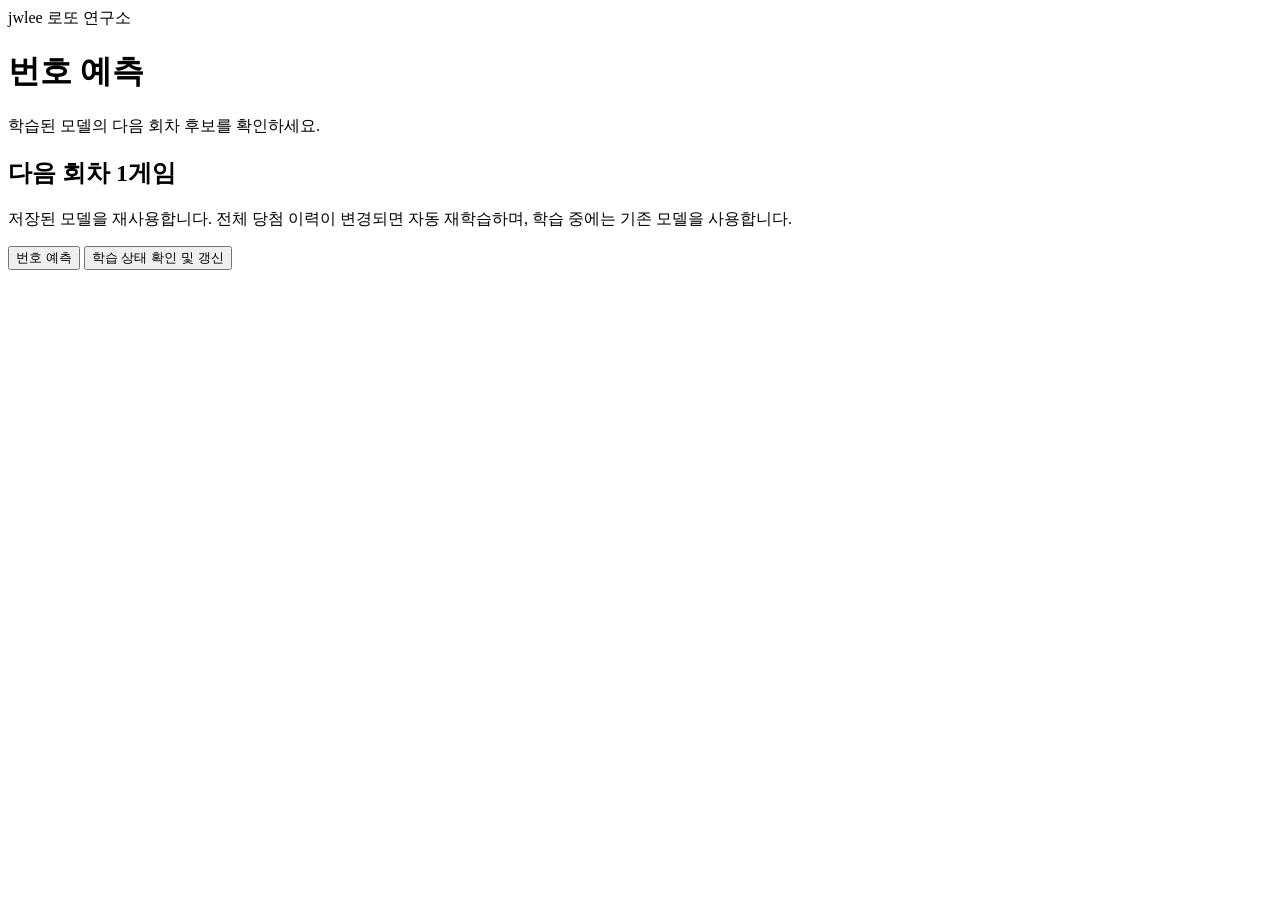
==== src/main/resources/templates/prediction.html @ 0ae66cee "고도화 작업중" ====
<!DOCTYPE html>
<html lang="ko" xmlns:th="http://www.thymeleaf.org">
<head>
    <meta charset="UTF-8">
    <meta name="viewport" content="width=device-width, initial-scale=1">
    <title>번호 예측 · jwlee 로또 연구소</title>
    <link rel="stylesheet" href="/css/lotto-sheet.css" th:href="@{/css/lotto-sheet.css}">
    <link rel="stylesheet" href="/css/sidebar.css" th:href="@{/css/sidebar.css}">
    <script defer src="/js/sidebar.js" th:src="@{/js/sidebar.js}"></script>
    <script defer src="/js/lotto-sheet.js" th:src="@{/js/lotto-sheet.js}"></script>
    <script defer src="/js/prediction.js" th:src="@{/js/prediction.js}"></script>
</head>
<body>
<th:block th:replace="~{fragments/navigation :: sidebar('prediction')}"></th:block>
<div class="app-content">
<main id="main-content" tabindex="-1">
<header><span class="eyebrow">jwlee 로또 연구소</span><h1>번호 예측</h1><p>학습된 모델의 다음 회차 후보를 확인하세요.</p></header>
    <section class="experiment-panel" aria-labelledby="prediction-title">
        <h2 id="prediction-title">다음 회차 1게임</h2>
        <p>저장된 모델을 재사용합니다. 전체 당첨 이력이 변경되면 자동 재학습하며, 학습 중에는 기존 모델을 사용합니다.</p>
        <div id="model-controls" th:attr="data-url=@{/api/lotto/pattern}" data-url="/api/lotto/pattern">
            <button id="predict-button" type="button">번호 예측</button>
            <button id="train-button" type="button">학습 상태 확인 및 갱신</button>
        </div>
        <p id="model-status" role="status" aria-live="polite"></p>
        <div id="prediction-results" class="sheets"></div>
    </section>
</main>
</div>
</body>
</html>
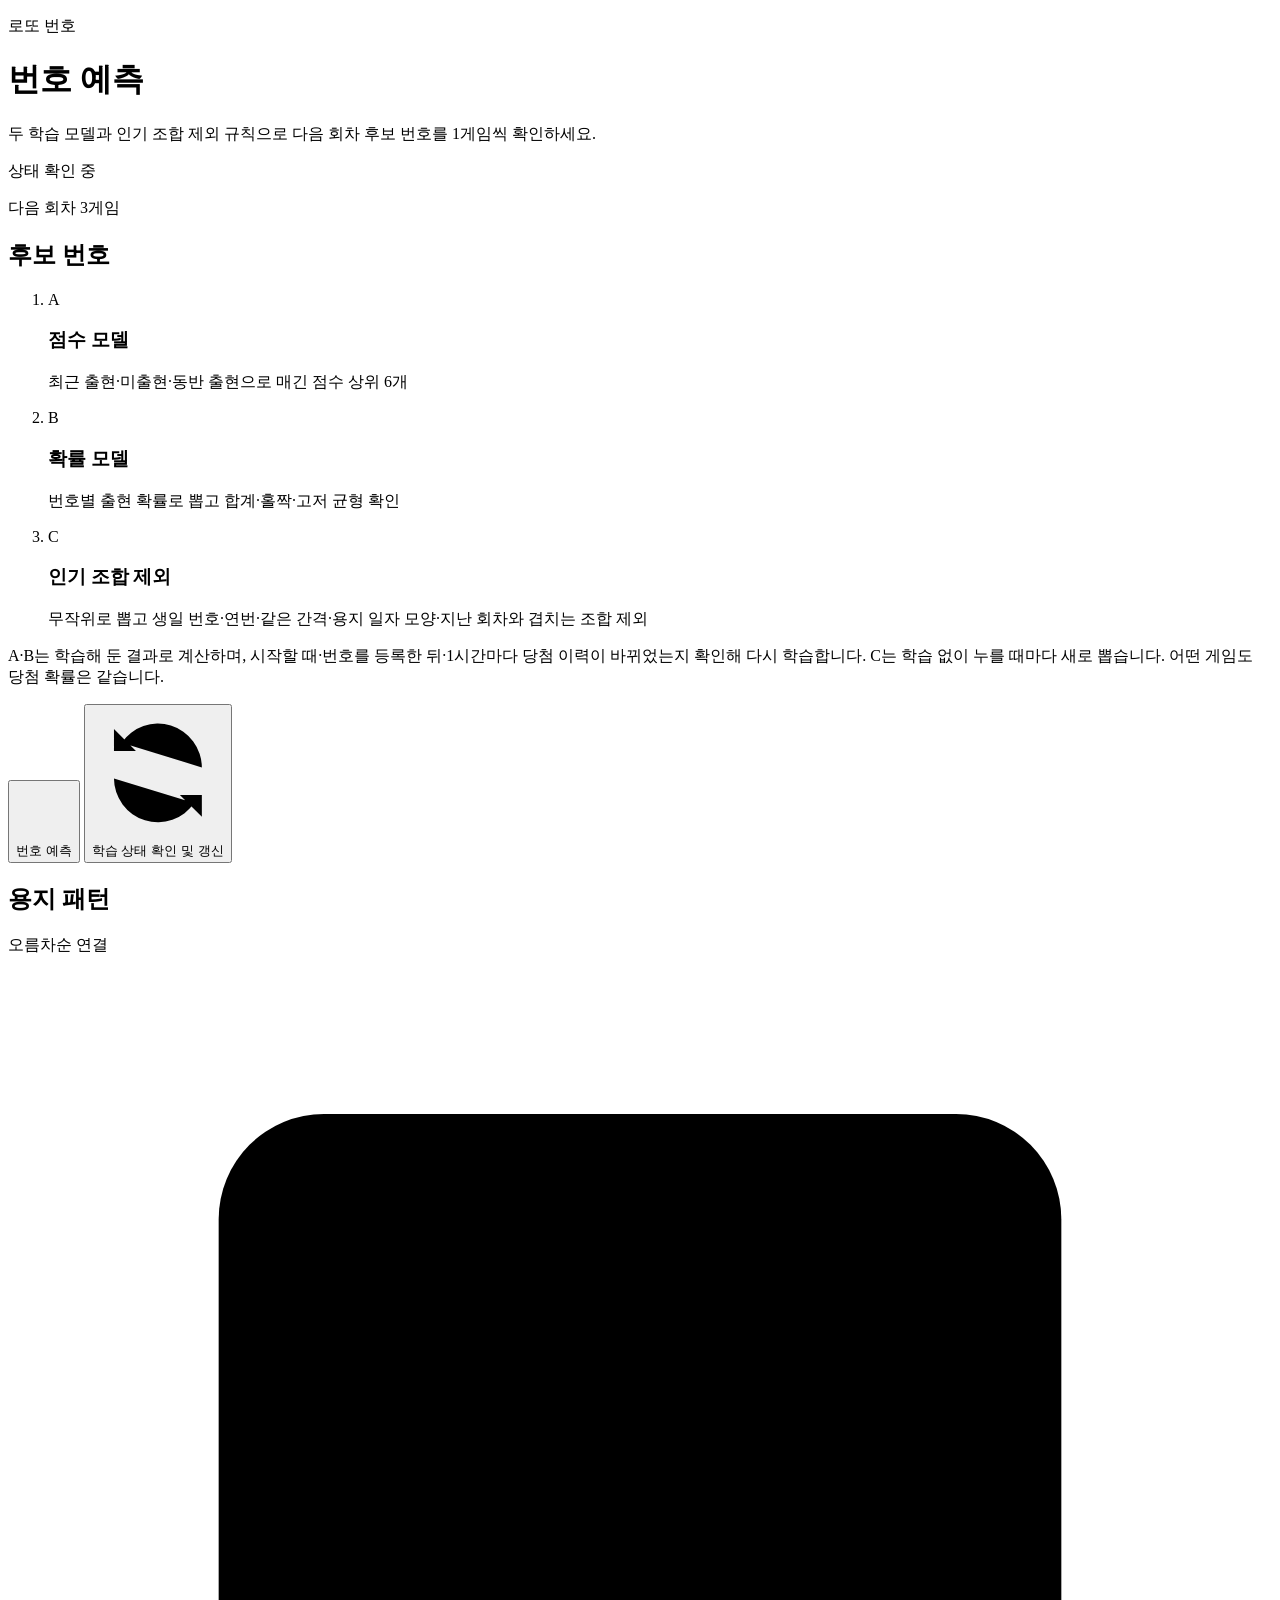
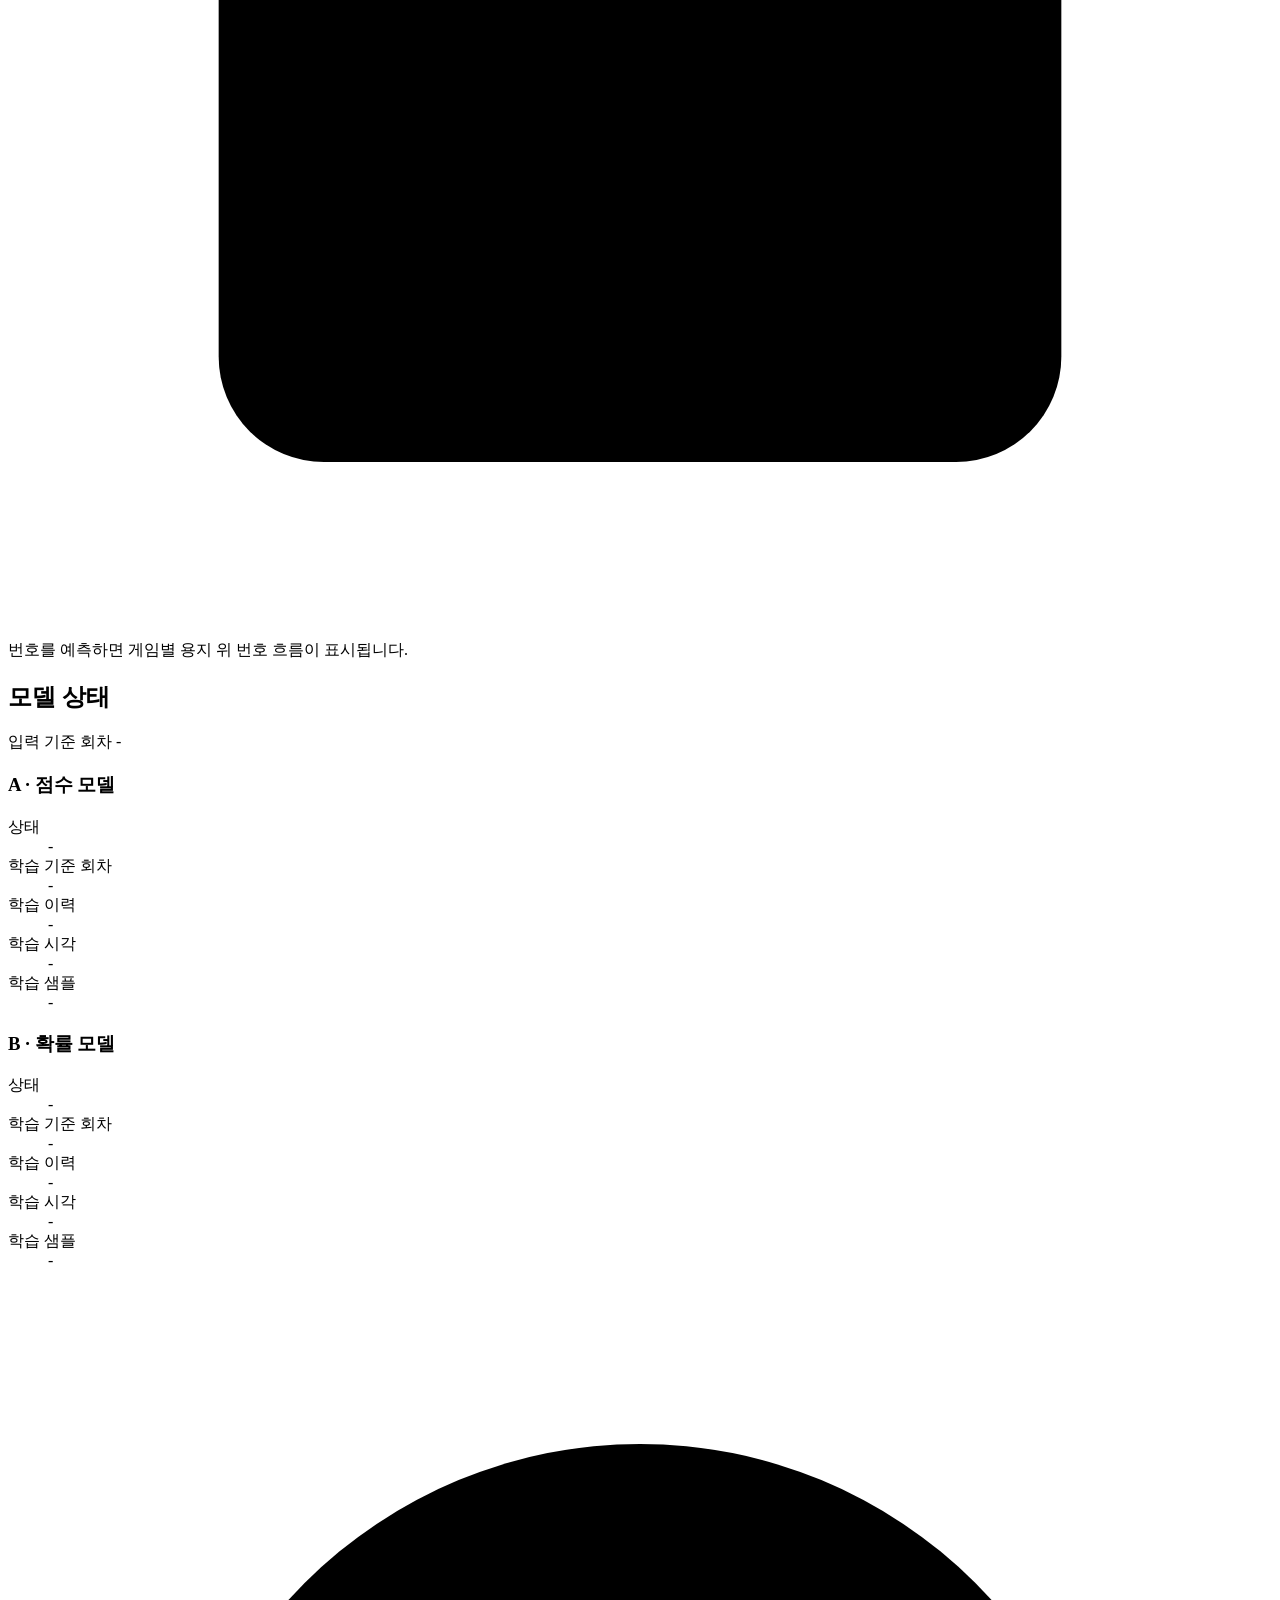
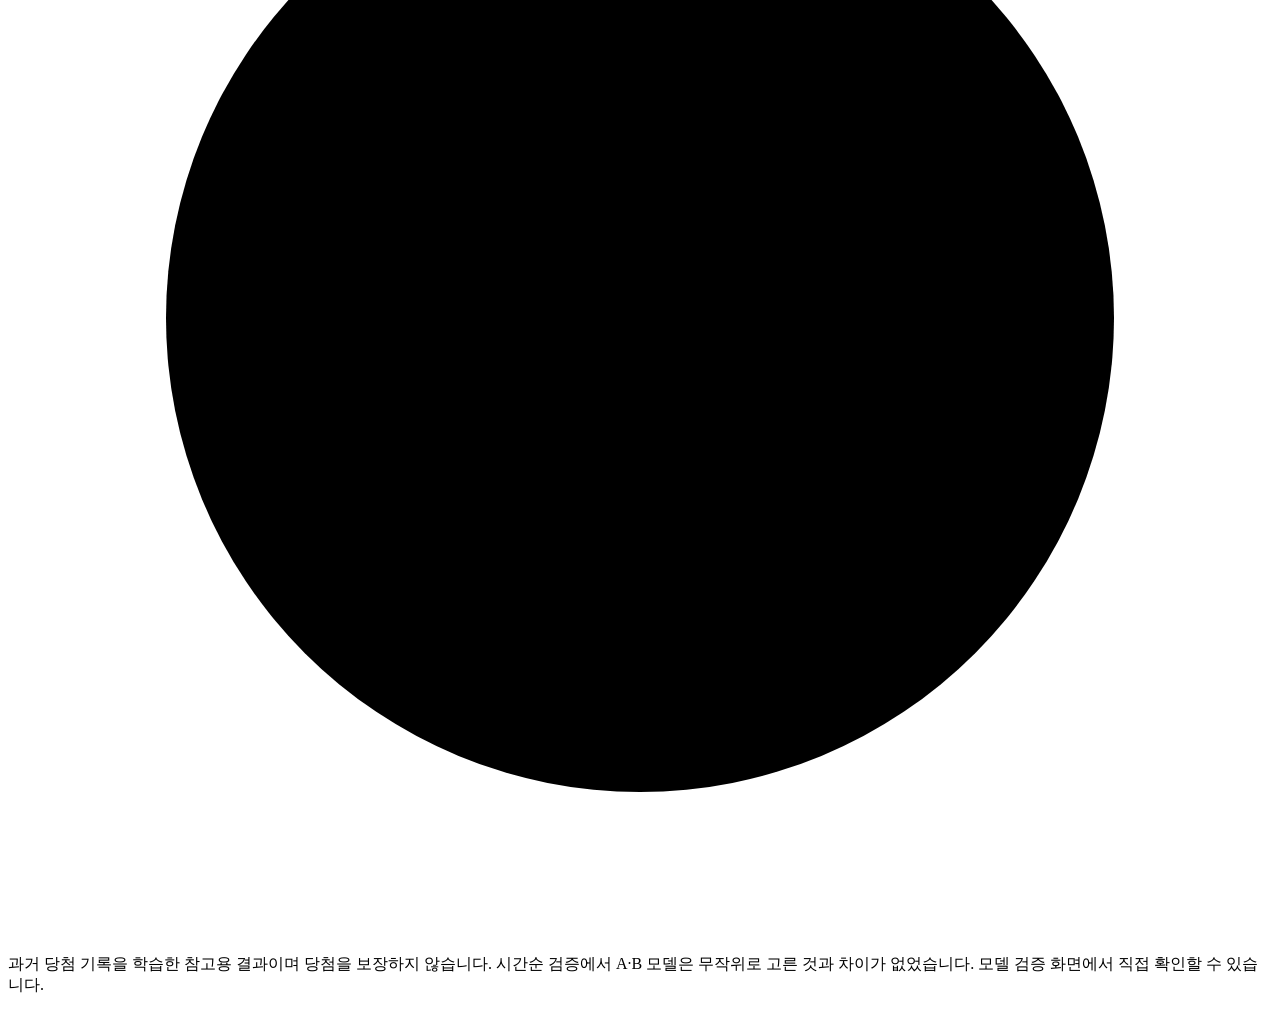
==== commit 5f846e30: "UI 개선 A,B,C 모델로 1게임씩 번호생성 추가" ====
--- a/src/main/resources/templates/prediction.html
+++ b/src/main/resources/templates/prediction.html
@@ -1,30 +1,100 @@
 <!DOCTYPE html>
 <html lang="ko" xmlns:th="http://www.thymeleaf.org">
-<head>
-    <meta charset="UTF-8">
-    <meta name="viewport" content="width=device-width, initial-scale=1">
+<head th:replace="~{fragments/head :: head(~{::title}, ~{}, ~{::script})}">
     <title>번호 예측 · jwlee 로또 연구소</title>
-    <link rel="stylesheet" href="/css/lotto-sheet.css" th:href="@{/css/lotto-sheet.css}">
-    <link rel="stylesheet" href="/css/sidebar.css" th:href="@{/css/sidebar.css}">
-    <script defer src="/js/sidebar.js" th:src="@{/js/sidebar.js}"></script>
-    <script defer src="/js/lotto-sheet.js" th:src="@{/js/lotto-sheet.js}"></script>
-    <script defer src="/js/prediction.js" th:src="@{/js/prediction.js}"></script>
+    <script defer th:src="@{/js/prediction.js}"></script>
 </head>
 <body>
 <th:block th:replace="~{fragments/navigation :: sidebar('prediction')}"></th:block>
 <div class="app-content">
-<main id="main-content" tabindex="-1">
-<header><span class="eyebrow">jwlee 로또 연구소</span><h1>번호 예측</h1><p>학습된 모델의 다음 회차 후보를 확인하세요.</p></header>
-    <section class="experiment-panel" aria-labelledby="prediction-title">
-        <h2 id="prediction-title">다음 회차 1게임</h2>
-        <p>저장된 모델을 재사용합니다. 전체 당첨 이력이 변경되면 자동 재학습하며, 학습 중에는 기존 모델을 사용합니다.</p>
-        <div id="model-controls" th:attr="data-url=@{/api/lotto/pattern}" data-url="/api/lotto/pattern">
-            <button id="predict-button" type="button">번호 예측</button>
-            <button id="train-button" type="button">학습 상태 확인 및 갱신</button>
+<main id="main-content" class="page" tabindex="-1">
+    <header class="page-header">
+        <div>
+            <p class="page-eyebrow">로또 번호</p>
+            <h1 class="page-title">번호 예측</h1>
+            <p class="page-description">두 학습 모델과 인기 조합 제외 규칙으로 다음 회차 후보 번호를 1게임씩 확인하세요.</p>
         </div>
-        <p id="model-status" role="status" aria-live="polite"></p>
-        <div id="prediction-results" class="sheets"></div>
-    </section>
+        <div class="page-actions"><span id="model-badge" class="badge">상태 확인 중</span></div>
+    </header>
+
+    <div id="model-controls" class="prediction-layout" th:attr="data-url=@{/api/lotto/prediction}">
+        <section class="panel prediction-hero" aria-labelledby="prediction-label">
+            <div class="hero-body">
+                <div class="hero-result" aria-live="polite">
+                    <p id="prediction-label" class="hero-label">다음 회차 3게임</p>
+                    <h2 id="prediction-draw" class="hero-draw">후보 번호</h2>
+                    <ol class="game-list">
+                        <li id="game-pattern" class="game-row">
+                            <div class="game-head">
+                                <span class="game-tag" aria-hidden="true">A</span>
+                                <div><h3 class="game-name">점수 모델</h3><p class="game-desc">최근 출현·미출현·동반 출현으로 매긴 점수 상위 6개</p></div>
+                            </div>
+                            <div class="ball-row ball-row-lg" data-field="balls"></div>
+                            <p class="game-meta" data-field="meta"></p>
+                        </li>
+                        <li id="game-probability" class="game-row">
+                            <div class="game-head">
+                                <span class="game-tag" aria-hidden="true">B</span>
+                                <div><h3 class="game-name">확률 모델</h3><p class="game-desc">번호별 출현 확률로 뽑고 합계·홀짝·고저 균형 확인</p></div>
+                            </div>
+                            <div class="ball-row ball-row-lg" data-field="balls"></div>
+                            <p class="game-meta" data-field="meta"></p>
+                        </li>
+                        <li id="game-unpopular" class="game-row">
+                            <div class="game-head">
+                                <span class="game-tag" aria-hidden="true">C</span>
+                                <div><h3 class="game-name">인기 조합 제외</h3><p class="game-desc">무작위로 뽑고 생일 번호·연번·같은 간격·용지 일자 모양·지난 회차와 겹치는 조합 제외</p></div>
+                            </div>
+                            <div class="ball-row ball-row-lg" data-field="balls"></div>
+                            <p class="game-meta" data-field="meta"></p>
+                        </li>
+                    </ol>
+                    <p class="hero-meta">A·B는 학습해 둔 결과로 계산하며, 시작할 때·번호를 등록한 뒤·1시간마다 당첨 이력이 바뀌었는지 확인해 다시 학습합니다. C는 학습 없이 누를 때마다 새로 뽑습니다. 어떤 게임도 당첨 확률은 같습니다.</p>
+                </div>
+                <div class="button-row">
+                    <button id="predict-button" class="btn btn-primary btn-lg" type="button"><svg viewBox="0 0 24 24" aria-hidden="true"><path d="M12 3v4M12 17v4M3 12h4M17 12h4M6.3 6.3l2.8 2.8M14.9 14.9l2.8 2.8M6.3 17.7l2.8-2.8M14.9 9.1l2.8-2.8"/></svg>번호 예측</button>
+                    <button id="train-button" class="btn btn-secondary btn-lg" type="button"><svg viewBox="0 0 24 24" aria-hidden="true"><path d="M20 11a8 8 0 0 0-14.6-4.5M4 4v4h4M4 13a8 8 0 0 0 14.6 4.5M20 20v-4h-4"/></svg>학습 상태 확인 및 갱신</button>
+                </div>
+            </div>
+        </section>
+
+        <section class="panel prediction-sheet" aria-labelledby="sheet-title">
+            <div class="panel-header"><h2 id="sheet-title" class="panel-title">용지 패턴</h2><span class="panel-subtitle">오름차순 연결</span></div>
+            <div id="prediction-results" class="panel-body sheet-stack">
+                <div class="empty-state"><svg viewBox="0 0 24 24" aria-hidden="true"><rect x="4" y="3" width="16" height="18" rx="2"/><path d="M8 8h8M8 12h8M8 16h5"/></svg><p>번호를 예측하면 게임별 용지 위 번호 흐름이 표시됩니다.</p></div>
+            </div>
+        </section>
+
+        <section class="panel model-panel" aria-labelledby="model-title">
+            <div class="panel-header"><h2 id="model-title" class="panel-title">모델 상태</h2><span id="input-base" class="panel-subtitle">입력 기준 회차 -</span></div>
+            <div class="panel-body model-groups">
+                <section id="status-pattern" class="model-group" aria-labelledby="status-pattern-title">
+                    <h3 id="status-pattern-title" class="model-group-title">A · 점수 모델</h3>
+                    <dl class="detail-list">
+                        <div><dt>상태</dt><dd data-field="state">-</dd></div>
+                        <div><dt>학습 기준 회차</dt><dd data-field="trained-base">-</dd></div>
+                        <div><dt>학습 이력</dt><dd data-field="history-count">-</dd></div>
+                        <div><dt>학습 시각</dt><dd data-field="trained-at">-</dd></div>
+                        <div><dt>학습 샘플</dt><dd data-field="samples">-</dd></div>
+                    </dl>
+                    <p class="status-text error model-error" data-field="error"></p>
+                </section>
+                <section id="status-probability" class="model-group" aria-labelledby="status-probability-title">
+                    <h3 id="status-probability-title" class="model-group-title">B · 확률 모델</h3>
+                    <dl class="detail-list">
+                        <div><dt>상태</dt><dd data-field="state">-</dd></div>
+                        <div><dt>학습 기준 회차</dt><dd data-field="trained-base">-</dd></div>
+                        <div><dt>학습 이력</dt><dd data-field="history-count">-</dd></div>
+                        <div><dt>학습 시각</dt><dd data-field="trained-at">-</dd></div>
+                        <div><dt>학습 샘플</dt><dd data-field="samples">-</dd></div>
+                    </dl>
+                    <p class="status-text error model-error" data-field="error"></p>
+                </section>
+            </div>
+        </section>
+    </div>
+
+    <p class="callout"><svg viewBox="0 0 24 24" aria-hidden="true"><circle cx="12" cy="12" r="9"/><path d="M12 11v5M12 8h.01"/></svg><span>과거 당첨 기록을 학습한 참고용 결과이며 당첨을 보장하지 않습니다. 시간순 검증에서 A·B 모델은 무작위로 고른 것과 차이가 없었습니다. 모델 검증 화면에서 직접 확인할 수 있습니다.</span></p>
 </main>
 </div>
 </body>
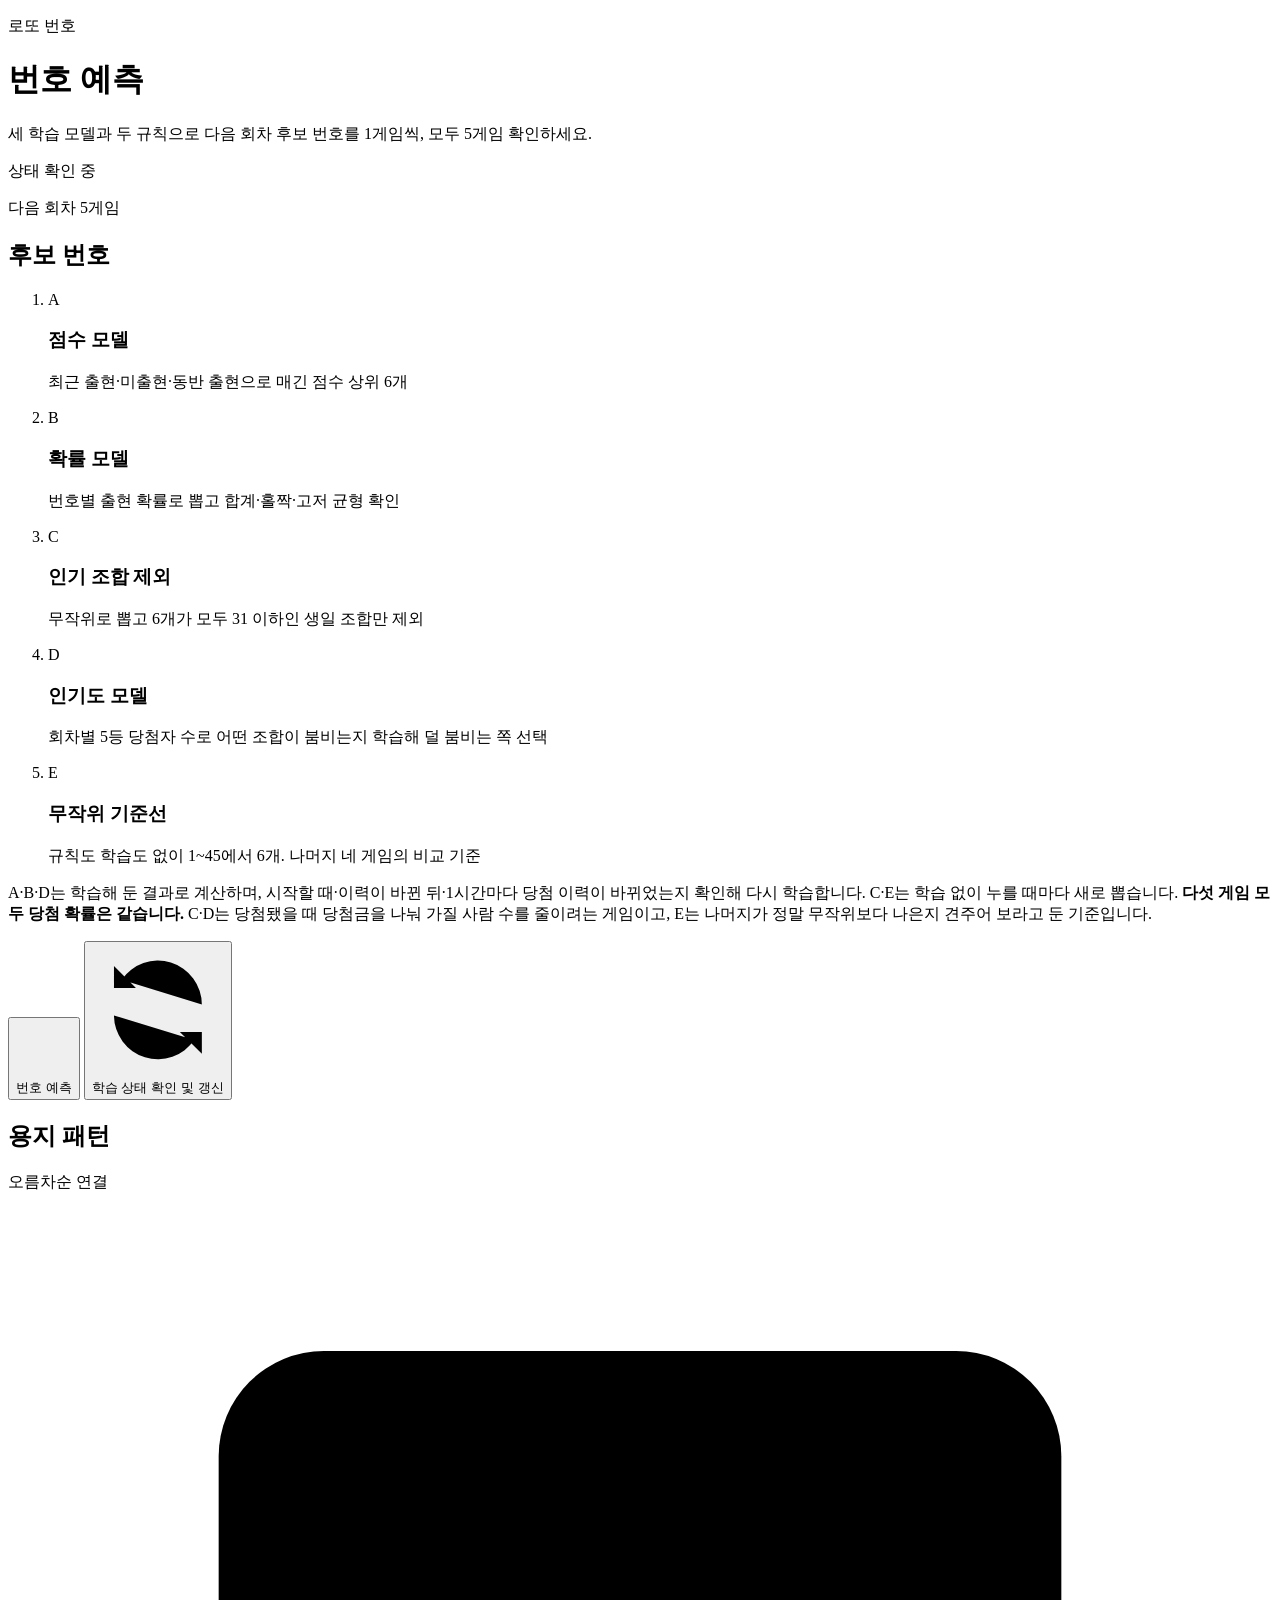
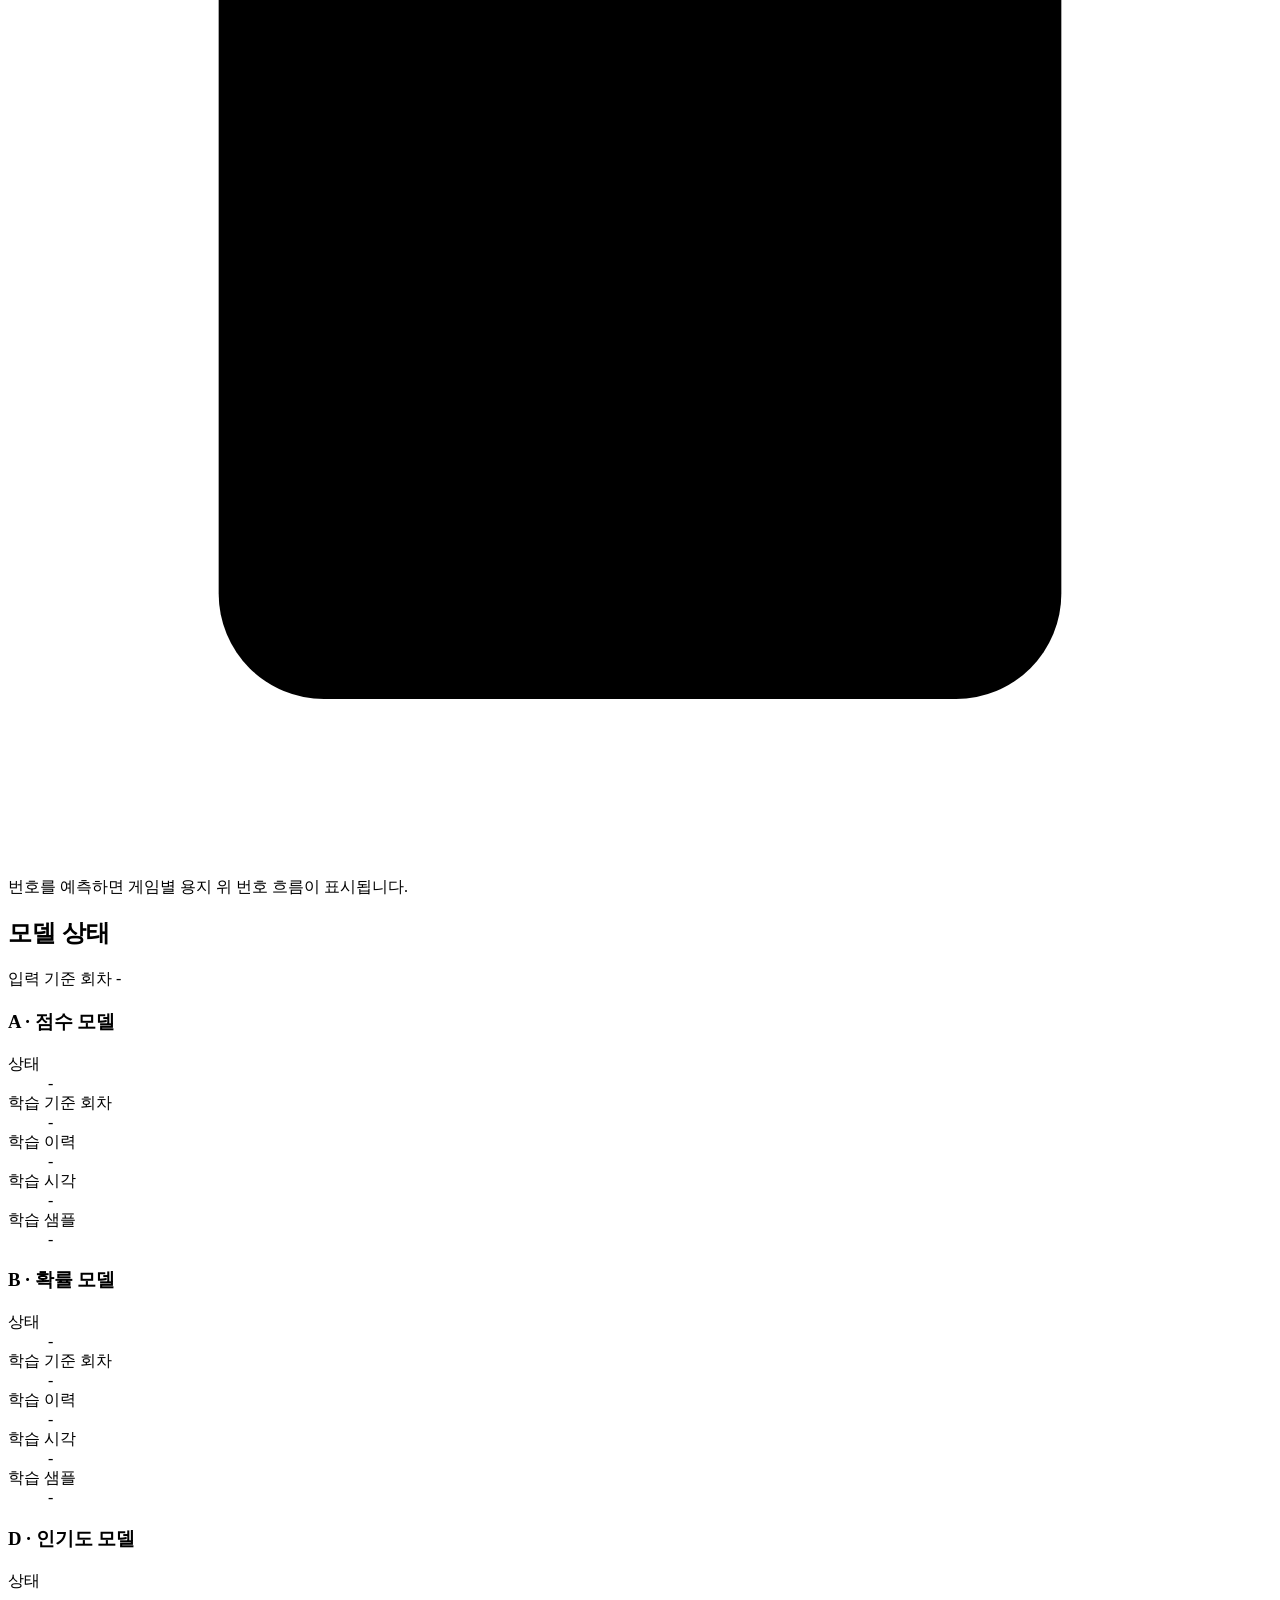
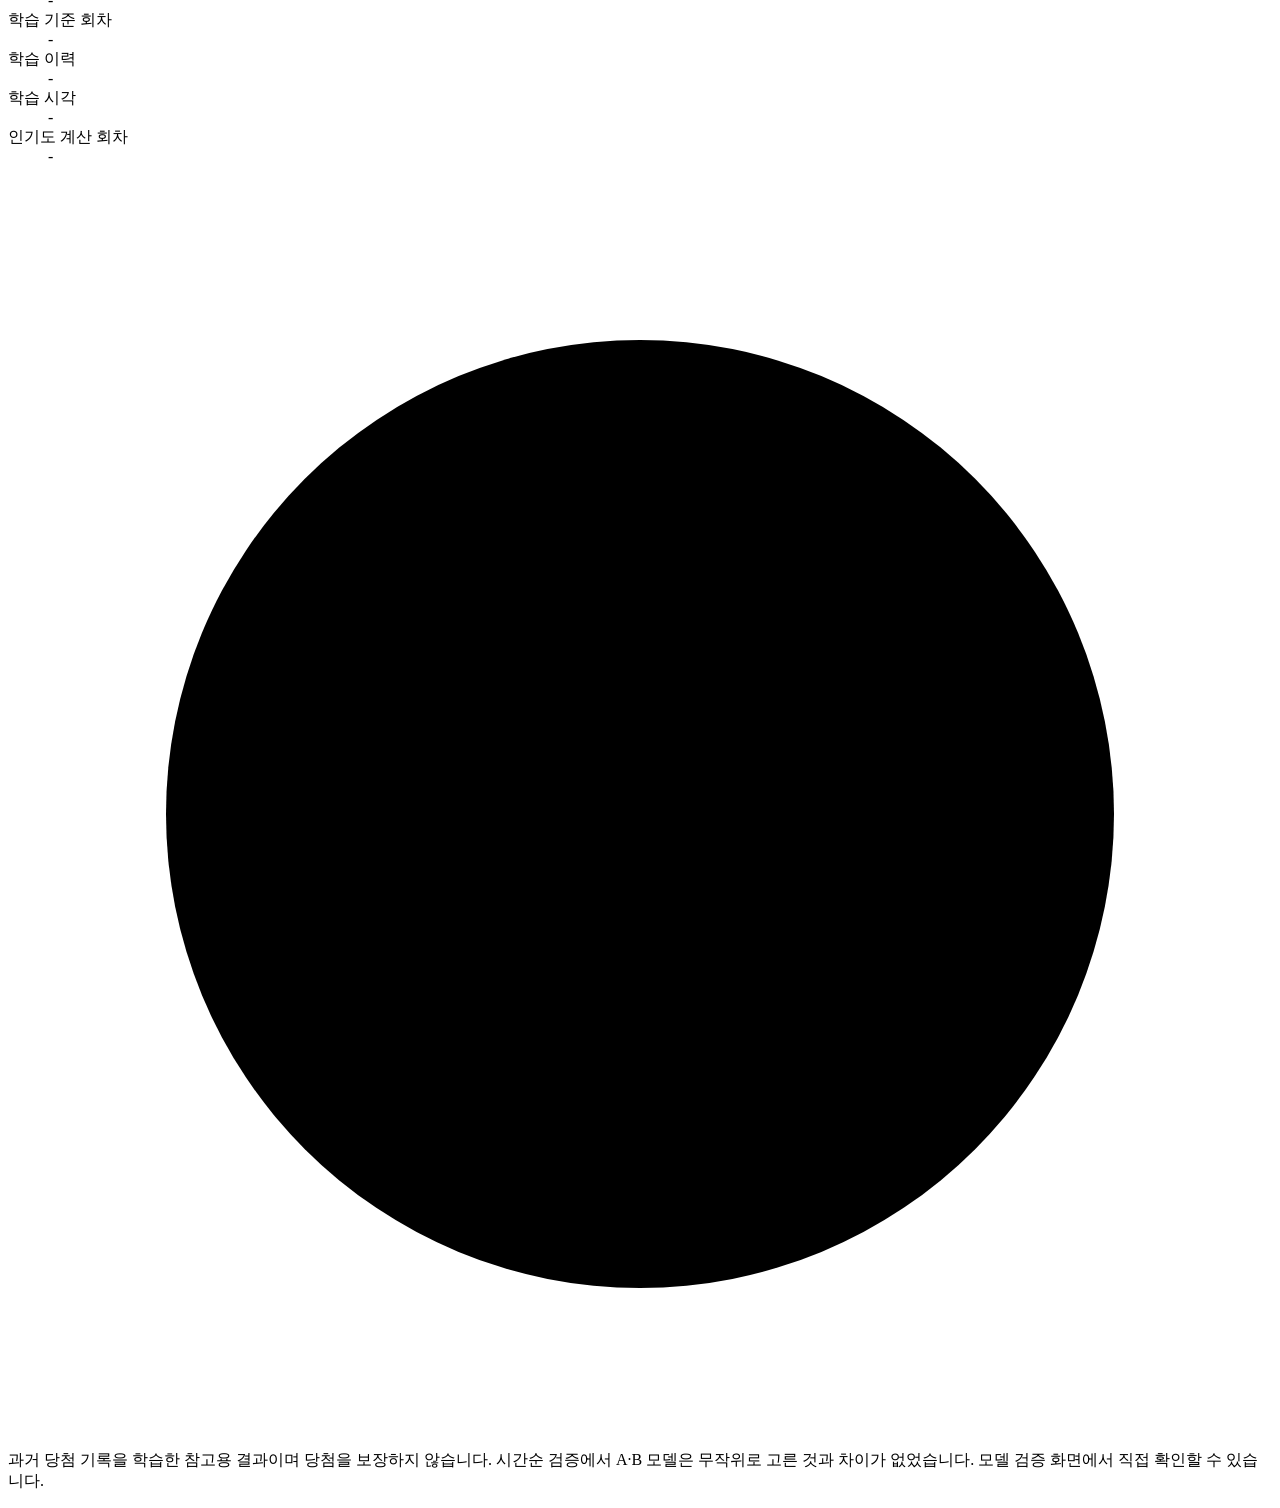
==== commit e81ba39d: "인기도 모델(D)·무작위 기준선(E) 추가, C 규칙 정리, 인기도 검증 항목 추가 번호 예측을 5게임(A·B·C·D·E)으로 늘리고, 검증 화면에 적중률과 별개로 인기도 예측 정" ====
--- a/src/main/resources/templates/prediction.html
+++ b/src/main/resources/templates/prediction.html
@@ -12,7 +12,7 @@
         <div>
             <p class="page-eyebrow">로또 번호</p>
             <h1 class="page-title">번호 예측</h1>
-            <p class="page-description">두 학습 모델과 인기 조합 제외 규칙으로 다음 회차 후보 번호를 1게임씩 확인하세요.</p>
+            <p class="page-description">세 학습 모델과 두 규칙으로 다음 회차 후보 번호를 1게임씩, 모두 5게임 확인하세요.</p>
         </div>
         <div class="page-actions"><span id="model-badge" class="badge">상태 확인 중</span></div>
     </header>
@@ -21,7 +21,7 @@
         <section class="panel prediction-hero" aria-labelledby="prediction-label">
             <div class="hero-body">
                 <div class="hero-result" aria-live="polite">
-                    <p id="prediction-label" class="hero-label">다음 회차 3게임</p>
+                    <p id="prediction-label" class="hero-label">다음 회차 5게임</p>
                     <h2 id="prediction-draw" class="hero-draw">후보 번호</h2>
                     <ol class="game-list">
                         <li id="game-pattern" class="game-row">
@@ -43,13 +43,29 @@
                         <li id="game-unpopular" class="game-row">
                             <div class="game-head">
                                 <span class="game-tag" aria-hidden="true">C</span>
-                                <div><h3 class="game-name">인기 조합 제외</h3><p class="game-desc">무작위로 뽑고 생일 번호·연번·같은 간격·용지 일자 모양·지난 회차와 겹치는 조합 제외</p></div>
+                                <div><h3 class="game-name">인기 조합 제외</h3><p class="game-desc">무작위로 뽑고 6개가 모두 31 이하인 생일 조합만 제외</p></div>
+                            </div>
+                            <div class="ball-row ball-row-lg" data-field="balls"></div>
+                            <p class="game-meta" data-field="meta"></p>
+                        </li>
+                        <li id="game-popularity" class="game-row">
+                            <div class="game-head">
+                                <span class="game-tag" aria-hidden="true">D</span>
+                                <div><h3 class="game-name">인기도 모델</h3><p class="game-desc">회차별 5등 당첨자 수로 어떤 조합이 붐비는지 학습해 덜 붐비는 쪽 선택</p></div>
+                            </div>
+                            <div class="ball-row ball-row-lg" data-field="balls"></div>
+                            <p class="game-meta" data-field="meta"></p>
+                        </li>
+                        <li id="game-random" class="game-row">
+                            <div class="game-head">
+                                <span class="game-tag" aria-hidden="true">E</span>
+                                <div><h3 class="game-name">무작위 기준선</h3><p class="game-desc">규칙도 학습도 없이 1~45에서 6개. 나머지 네 게임의 비교 기준</p></div>
                             </div>
                             <div class="ball-row ball-row-lg" data-field="balls"></div>
                             <p class="game-meta" data-field="meta"></p>
                         </li>
                     </ol>
-                    <p class="hero-meta">A·B는 학습해 둔 결과로 계산하며, 시작할 때·번호를 등록한 뒤·1시간마다 당첨 이력이 바뀌었는지 확인해 다시 학습합니다. C는 학습 없이 누를 때마다 새로 뽑습니다. 어떤 게임도 당첨 확률은 같습니다.</p>
+                    <p class="hero-meta">A·B·D는 학습해 둔 결과로 계산하며, 시작할 때·이력이 바뀐 뒤·1시간마다 당첨 이력이 바뀌었는지 확인해 다시 학습합니다. C·E는 학습 없이 누를 때마다 새로 뽑습니다. <b>다섯 게임 모두 당첨 확률은 같습니다.</b> C·D는 당첨됐을 때 당첨금을 나눠 가질 사람 수를 줄이려는 게임이고, E는 나머지가 정말 무작위보다 나은지 견주어 보라고 둔 기준입니다.</p>
                 </div>
                 <div class="button-row">
                     <button id="predict-button" class="btn btn-primary btn-lg" type="button"><svg viewBox="0 0 24 24" aria-hidden="true"><path d="M12 3v4M12 17v4M3 12h4M17 12h4M6.3 6.3l2.8 2.8M14.9 14.9l2.8 2.8M6.3 17.7l2.8-2.8M14.9 9.1l2.8-2.8"/></svg>번호 예측</button>
@@ -90,6 +106,17 @@
                     </dl>
                     <p class="status-text error model-error" data-field="error"></p>
                 </section>
+                <section id="status-popularity" class="model-group" aria-labelledby="status-popularity-title">
+                    <h3 id="status-popularity-title" class="model-group-title">D · 인기도 모델</h3>
+                    <dl class="detail-list">
+                        <div><dt>상태</dt><dd data-field="state">-</dd></div>
+                        <div><dt>학습 기준 회차</dt><dd data-field="trained-base">-</dd></div>
+                        <div><dt>학습 이력</dt><dd data-field="history-count">-</dd></div>
+                        <div><dt>학습 시각</dt><dd data-field="trained-at">-</dd></div>
+                        <div><dt>인기도 계산 회차</dt><dd data-field="samples">-</dd></div>
+                    </dl>
+                    <p class="status-text error model-error" data-field="error"></p>
+                </section>
             </div>
         </section>
     </div>
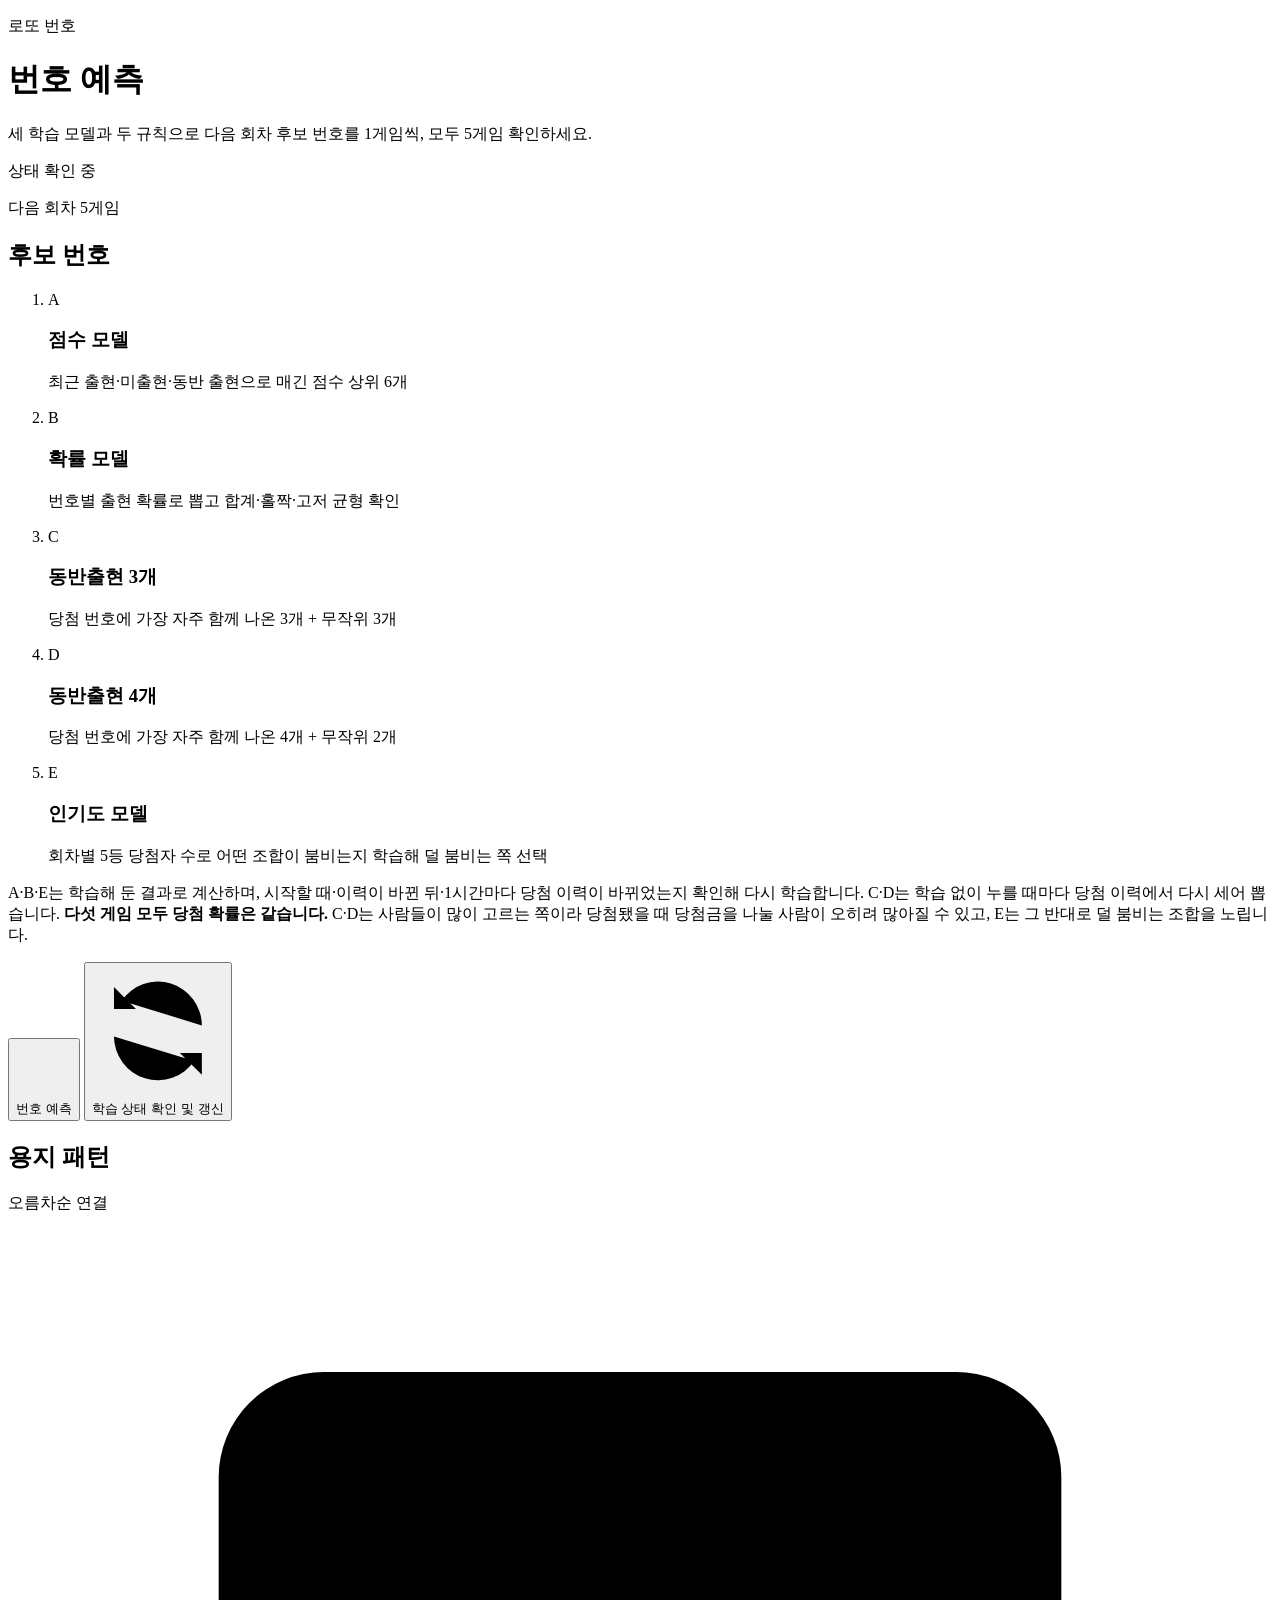
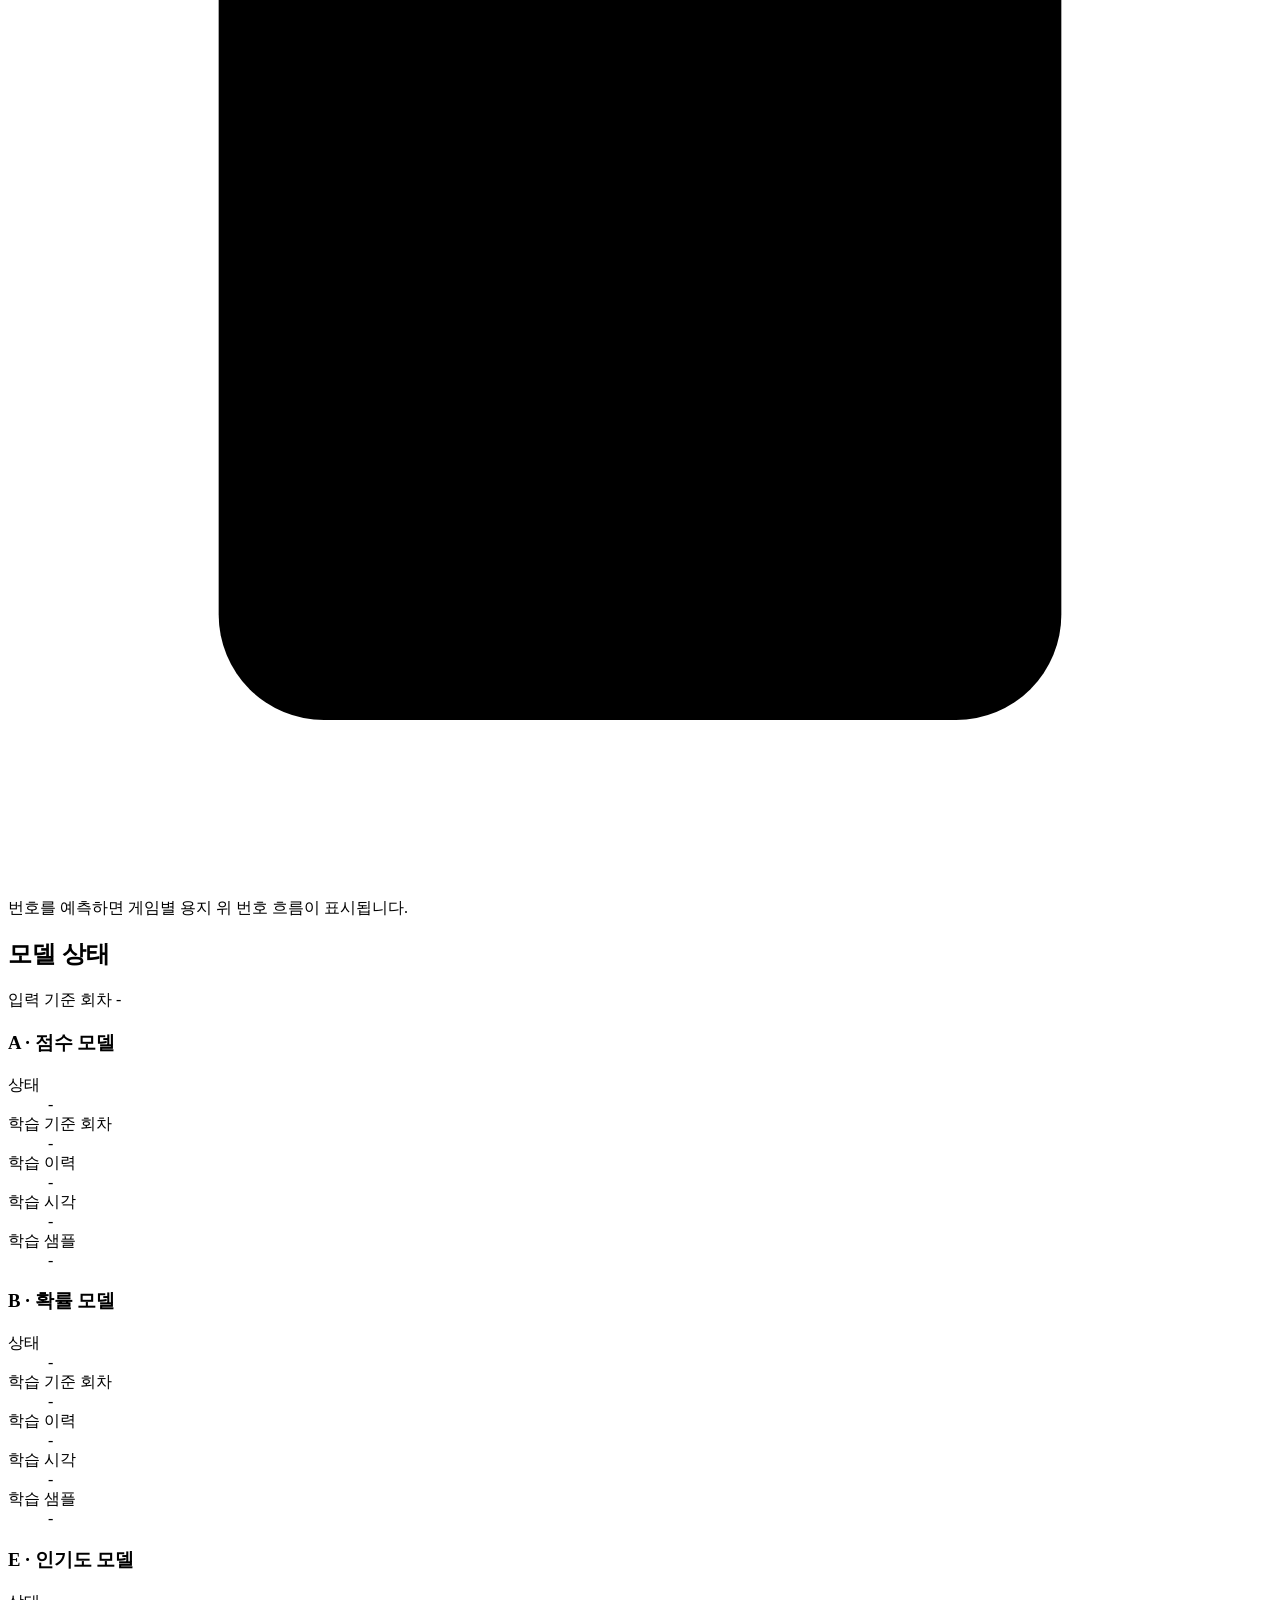
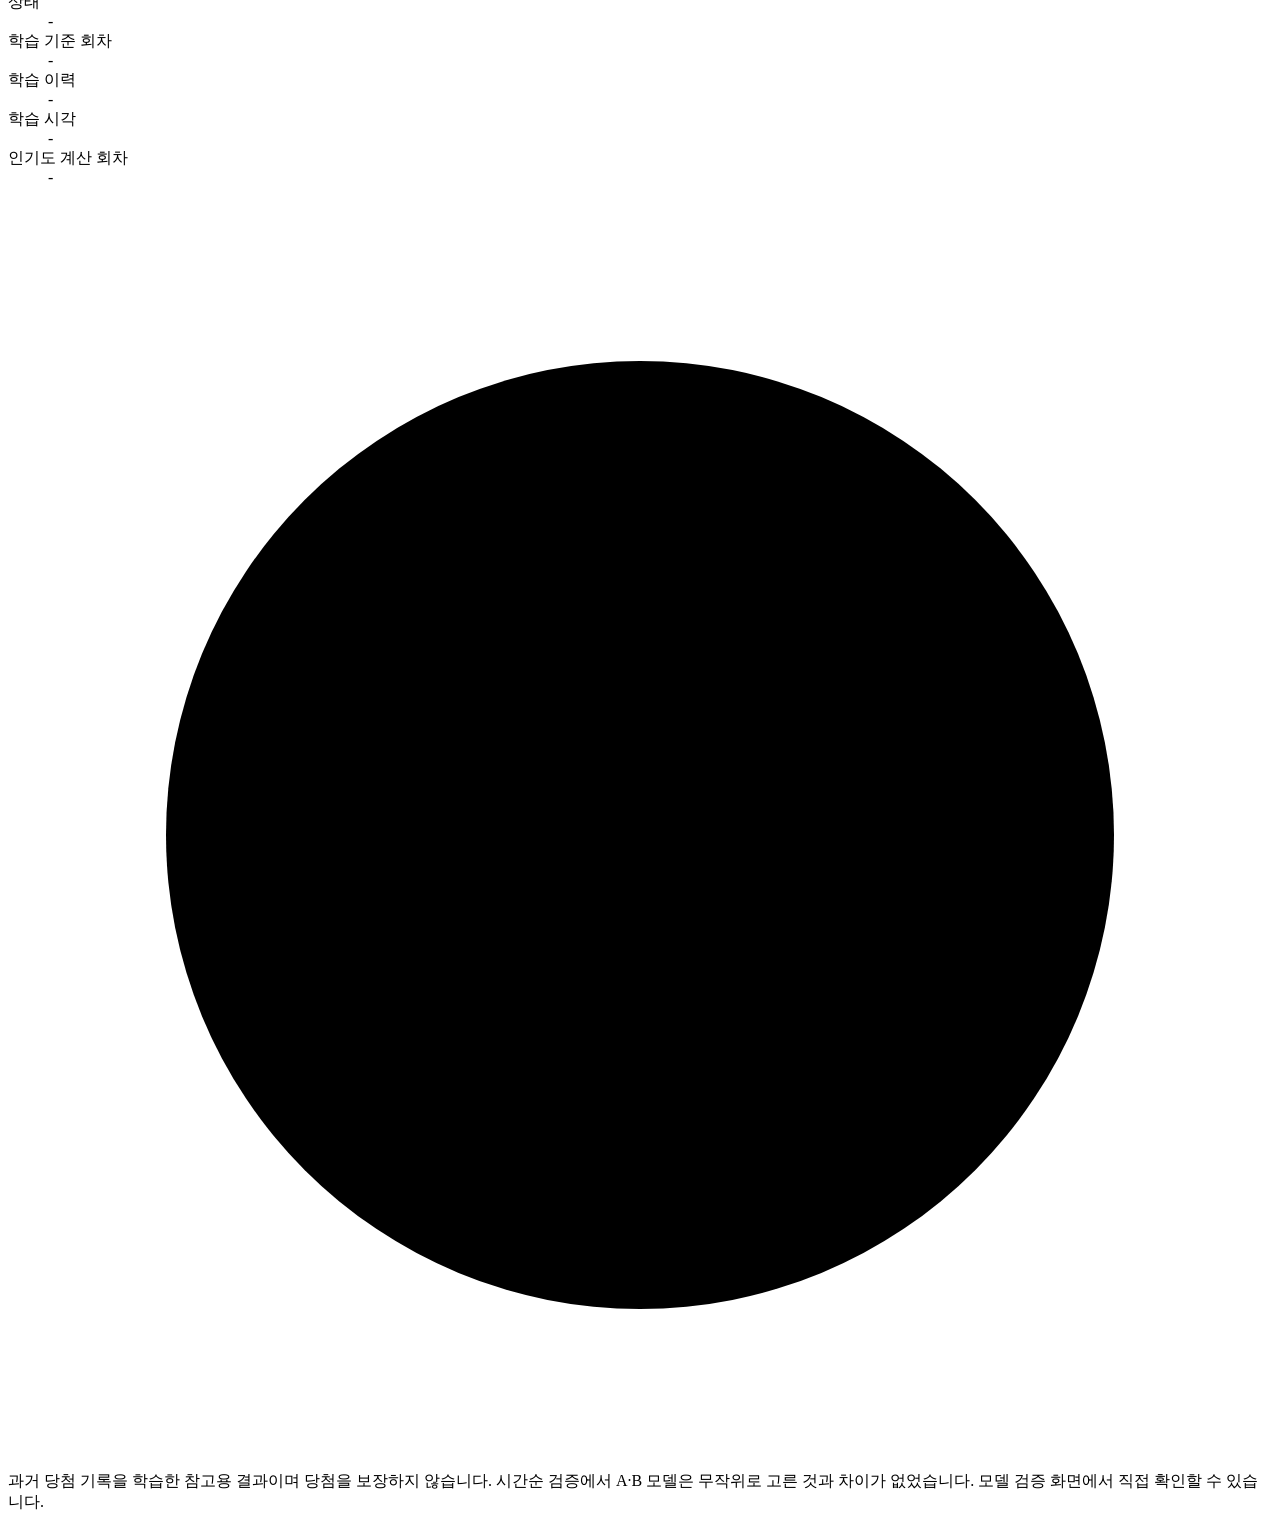
==== commit 47ecab73: "C·D를 동반출현 게임으로 교체, 인기도 모델을 E로 이동, 옛 회차 학습 가드 추가 동반출현 게임 C·D - C는 당첨 번호에 가장 자주 함께 나온 3개 + 무작위 3개, D는 " ====
--- a/src/main/resources/templates/prediction.html
+++ b/src/main/resources/templates/prediction.html
@@ -40,32 +40,32 @@
                             <div class="ball-row ball-row-lg" data-field="balls"></div>
                             <p class="game-meta" data-field="meta"></p>
                         </li>
-                        <li id="game-unpopular" class="game-row">
+                        <li id="game-coOccurrence3" class="game-row">
                             <div class="game-head">
                                 <span class="game-tag" aria-hidden="true">C</span>
-                                <div><h3 class="game-name">인기 조합 제외</h3><p class="game-desc">무작위로 뽑고 6개가 모두 31 이하인 생일 조합만 제외</p></div>
+                                <div><h3 class="game-name">동반출현 3개</h3><p class="game-desc">당첨 번호에 가장 자주 함께 나온 3개 + 무작위 3개</p></div>
+                            </div>
+                            <div class="ball-row ball-row-lg" data-field="balls"></div>
+                            <p class="game-meta" data-field="meta"></p>
+                        </li>
+                        <li id="game-coOccurrence4" class="game-row">
+                            <div class="game-head">
+                                <span class="game-tag" aria-hidden="true">D</span>
+                                <div><h3 class="game-name">동반출현 4개</h3><p class="game-desc">당첨 번호에 가장 자주 함께 나온 4개 + 무작위 2개</p></div>
                             </div>
                             <div class="ball-row ball-row-lg" data-field="balls"></div>
                             <p class="game-meta" data-field="meta"></p>
                         </li>
                         <li id="game-popularity" class="game-row">
                             <div class="game-head">
-                                <span class="game-tag" aria-hidden="true">D</span>
+                                <span class="game-tag" aria-hidden="true">E</span>
                                 <div><h3 class="game-name">인기도 모델</h3><p class="game-desc">회차별 5등 당첨자 수로 어떤 조합이 붐비는지 학습해 덜 붐비는 쪽 선택</p></div>
                             </div>
                             <div class="ball-row ball-row-lg" data-field="balls"></div>
                             <p class="game-meta" data-field="meta"></p>
                         </li>
-                        <li id="game-random" class="game-row">
-                            <div class="game-head">
-                                <span class="game-tag" aria-hidden="true">E</span>
-                                <div><h3 class="game-name">무작위 기준선</h3><p class="game-desc">규칙도 학습도 없이 1~45에서 6개. 나머지 네 게임의 비교 기준</p></div>
-                            </div>
-                            <div class="ball-row ball-row-lg" data-field="balls"></div>
-                            <p class="game-meta" data-field="meta"></p>
-                        </li>
                     </ol>
-                    <p class="hero-meta">A·B·D는 학습해 둔 결과로 계산하며, 시작할 때·이력이 바뀐 뒤·1시간마다 당첨 이력이 바뀌었는지 확인해 다시 학습합니다. C·E는 학습 없이 누를 때마다 새로 뽑습니다. <b>다섯 게임 모두 당첨 확률은 같습니다.</b> C·D는 당첨됐을 때 당첨금을 나눠 가질 사람 수를 줄이려는 게임이고, E는 나머지가 정말 무작위보다 나은지 견주어 보라고 둔 기준입니다.</p>
+                    <p class="hero-meta">A·B·E는 학습해 둔 결과로 계산하며, 시작할 때·이력이 바뀐 뒤·1시간마다 당첨 이력이 바뀌었는지 확인해 다시 학습합니다. C·D는 학습 없이 누를 때마다 당첨 이력에서 다시 세어 뽑습니다. <b>다섯 게임 모두 당첨 확률은 같습니다.</b> C·D는 사람들이 많이 고르는 쪽이라 당첨됐을 때 당첨금을 나눌 사람이 오히려 많아질 수 있고, E는 그 반대로 덜 붐비는 조합을 노립니다.</p>
                 </div>
                 <div class="button-row">
                     <button id="predict-button" class="btn btn-primary btn-lg" type="button"><svg viewBox="0 0 24 24" aria-hidden="true"><path d="M12 3v4M12 17v4M3 12h4M17 12h4M6.3 6.3l2.8 2.8M14.9 14.9l2.8 2.8M6.3 17.7l2.8-2.8M14.9 9.1l2.8-2.8"/></svg>번호 예측</button>
@@ -107,7 +107,7 @@
                     <p class="status-text error model-error" data-field="error"></p>
                 </section>
                 <section id="status-popularity" class="model-group" aria-labelledby="status-popularity-title">
-                    <h3 id="status-popularity-title" class="model-group-title">D · 인기도 모델</h3>
+                    <h3 id="status-popularity-title" class="model-group-title">E · 인기도 모델</h3>
                     <dl class="detail-list">
                         <div><dt>상태</dt><dd data-field="state">-</dd></div>
                         <div><dt>학습 기준 회차</dt><dd data-field="trained-base">-</dd></div>
